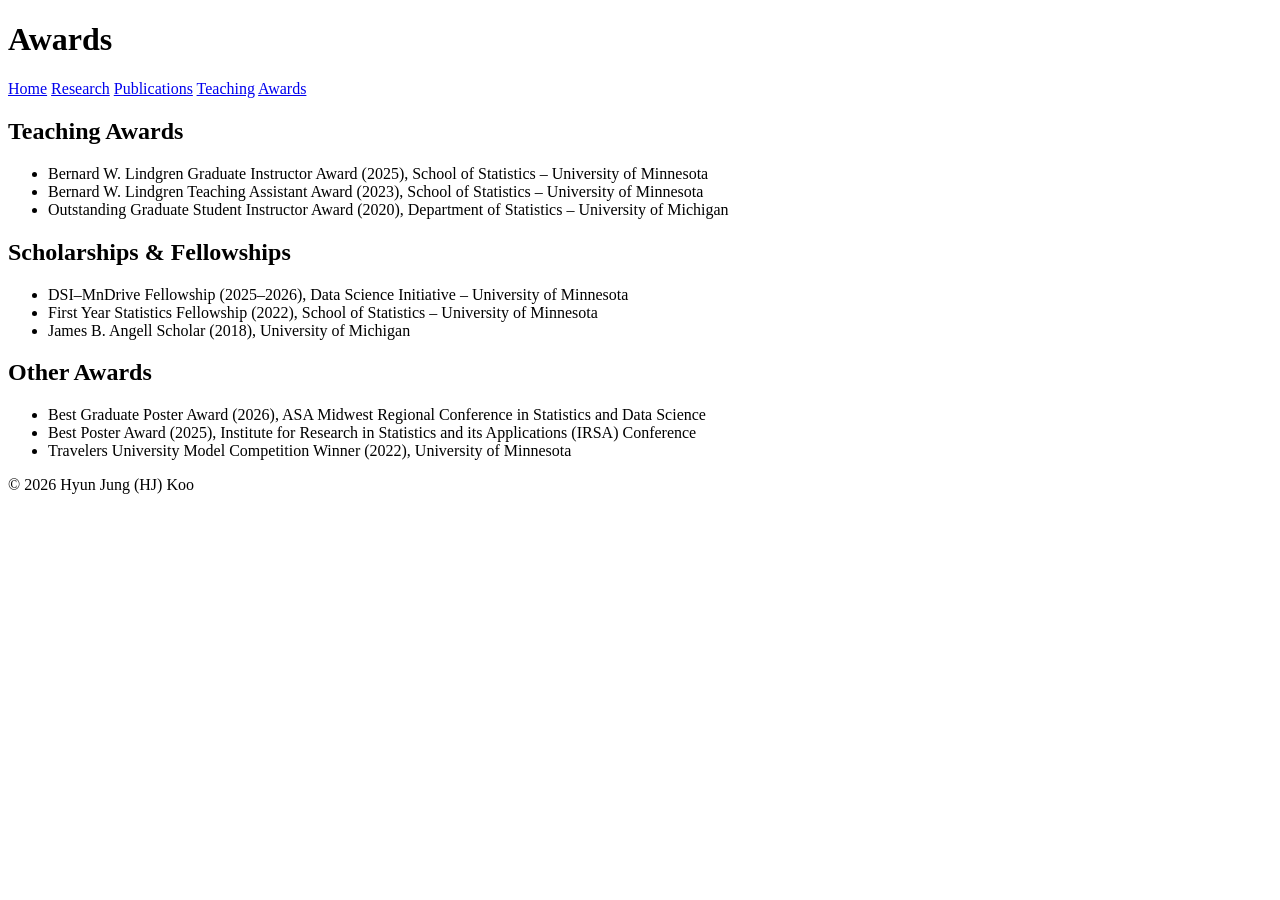
==== awards/index.html @ 3df298f4 "Create index.html" ====
<!DOCTYPE html>
<html lang="en">
<head>
  <meta charset="UTF-8">
  <title>Awards – HJ Koo</title>
  <link rel="stylesheet" href="/koo00029/hjkoo.github.io/assets/css/style.css">
</head>

<body>

<h1>Awards</h1>

<nav>
  <a href="/koo00029/hjkoo.github.io/">Home</a>
  <a href="/koo00029/hjkoo.github.io/research/">Research</a>
  <a href="/koo00029/hjkoo.github.io/publications/">Publications</a>
  <a href="/koo00029/hjkoo.github.io/teaching/">Teaching</a>
  <a href="/koo00029/hjkoo.github.io/awards/">Awards</a>
</nav>

<h2>Teaching Awards</h2>
<ul>
  <li>Bernard W. Lindgren Graduate Instructor Award (2025), School of Statistics – University of Minnesota</li>
  <li>Bernard W. Lindgren Teaching Assistant Award (2023), School of Statistics – University of Minnesota</li>
  <li>Outstanding Graduate Student Instructor Award (2020), Department of Statistics – University of Michigan</li>
</ul>

<h2>Scholarships & Fellowships</h2>
<ul>
  <li>DSI–MnDrive Fellowship (2025–2026), Data Science Initiative – University of Minnesota</li>
  <li>First Year Statistics Fellowship (2022), School of Statistics – University of Minnesota</li>
  <li>James B. Angell Scholar (2018), University of Michigan</li>
</ul>

<h2>Other Awards</h2>
<ul>
  <li>Best Graduate Poster Award (2026), ASA Midwest Regional Conference in Statistics and Data Science</li>
  <li>Best Poster Award (2025), Institute for Research in Statistics and its Applications (IRSA) Conference</li>
  <li>Travelers University Model Competition Winner (2022), University of Minnesota</li>
</ul>

<footer>
  © <span id="year"></span> Hyun Jung (HJ) Koo
</footer>

<script>
  document.getElementById('year').textContent = new Date().getFullYear();
</script>

</body>
</html>
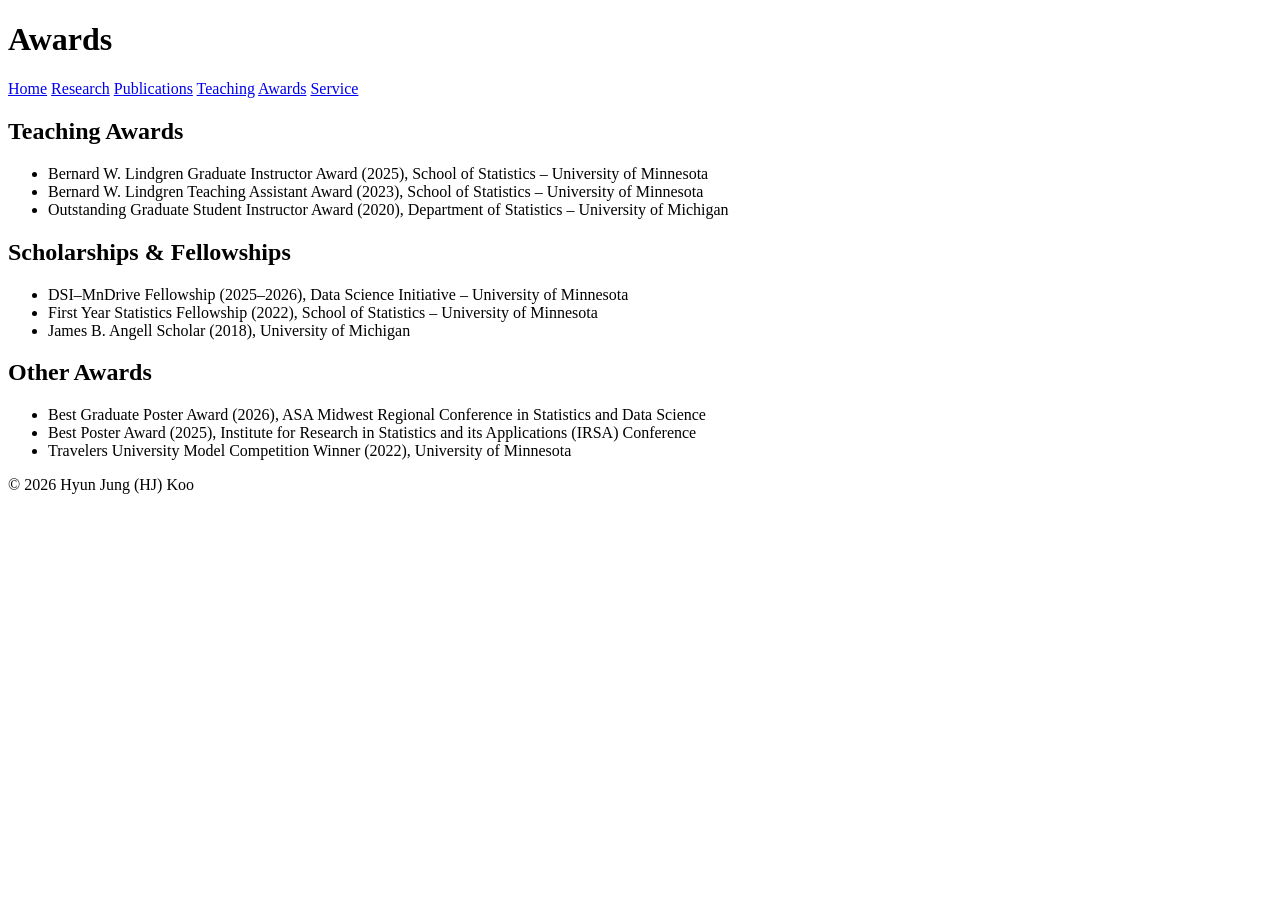
==== commit 37ac9936: "Update index.html" ====
--- a/awards/index.html
+++ b/awards/index.html
@@ -16,6 +16,7 @@
   <a href="/koo00029/hjkoo.github.io/publications/">Publications</a>
   <a href="/koo00029/hjkoo.github.io/teaching/">Teaching</a>
   <a href="/koo00029/hjkoo.github.io/awards/">Awards</a>
+  <a href="/koo00029/hjkoo.github.io/service/">Service</a>
 </nav>
 
 <h2>Teaching Awards</h2>
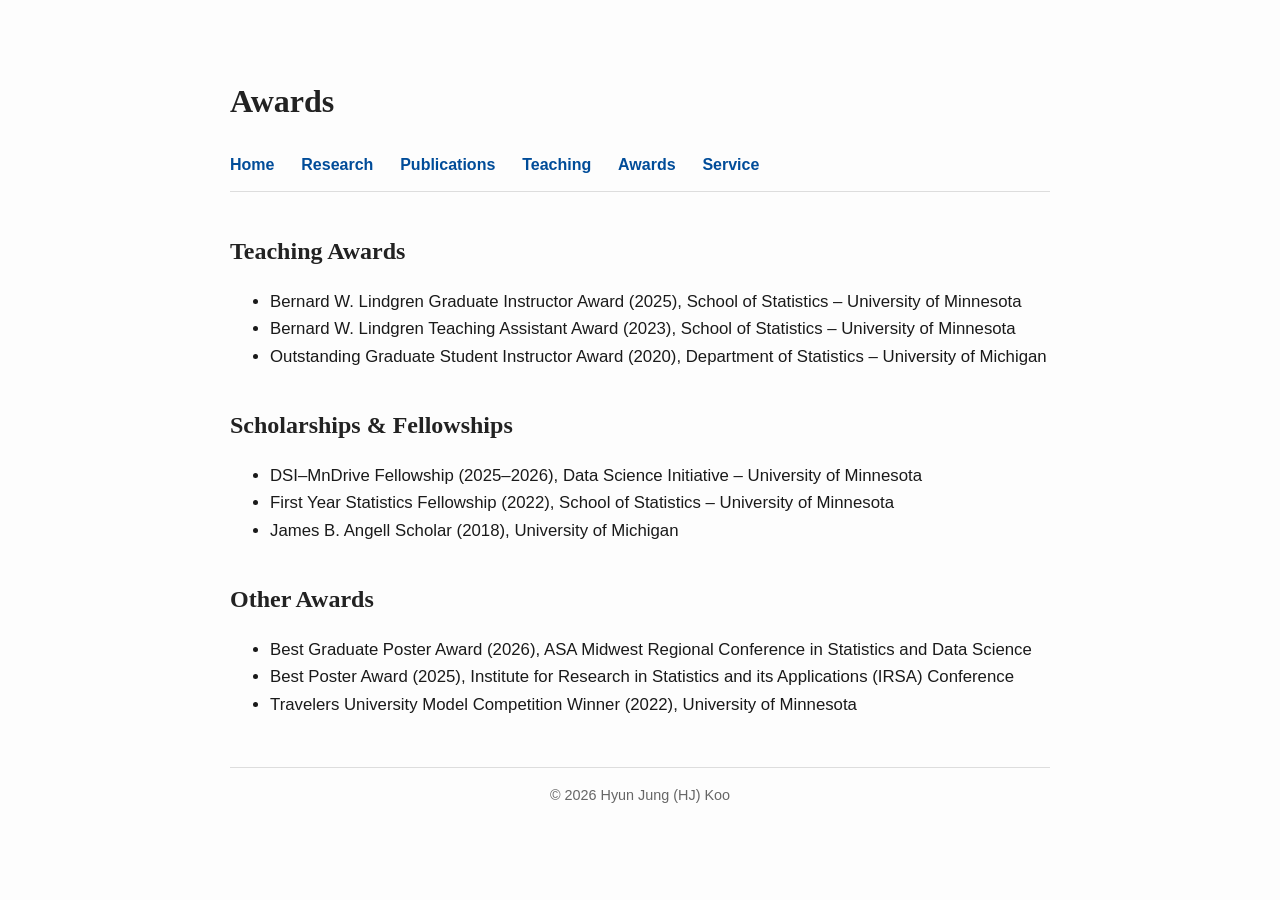
==== commit f93677be: "Update index.html" ====
--- a/awards/index.html
+++ b/awards/index.html
@@ -3,7 +3,7 @@
 <head>
   <meta charset="UTF-8">
   <title>Awards – HJ Koo</title>
-  <link rel="stylesheet" href="/koo00029/hjkoo.github.io/assets/css/style.css">
+  <link rel="stylesheet" href="/assets/css/style.css">
 </head>
 
 <body>
@@ -11,12 +11,12 @@
 <h1>Awards</h1>
 
 <nav>
-  <a href="/koo00029/hjkoo.github.io/">Home</a>
-  <a href="/koo00029/hjkoo.github.io/research/">Research</a>
-  <a href="/koo00029/hjkoo.github.io/publications/">Publications</a>
-  <a href="/koo00029/hjkoo.github.io/teaching/">Teaching</a>
-  <a href="/koo00029/hjkoo.github.io/awards/">Awards</a>
-  <a href="/koo00029/hjkoo.github.io/service/">Service</a>
+  <a href="/">Home</a>
+  <a href="/research/">Research</a>
+  <a href="/publications/">Publications</a>
+  <a href="/teaching/">Teaching</a>
+  <a href="/awards/">Awards</a>
+  <a href="/service/">Service</a>
 </nav>
 
 <h2>Teaching Awards</h2>
--- a/assets/css/style.css
+++ b/assets/css/style.css
@@ -0,0 +1,69 @@
+/* --- Typography --- */
+body {
+  font-family: "Inter", -apple-system, BlinkMacSystemFont, "Segoe UI", sans-serif;
+  max-width: 820px;
+  margin: 0 auto;
+  padding: 2.5rem 1.5rem;
+  line-height: 1.65;
+  color: #1a1a1a;
+  background: #fdfdfd;
+}
+
+h1, h2, h3 {
+  font-family: "Merriweather", Georgia, serif;
+  font-weight: 700;
+  color: #222;
+  margin-top: 2.2rem;
+  margin-bottom: 0.8rem;
+}
+
+p, li {
+  font-size: 1.05rem;
+}
+
+/* --- Navigation Bar --- */
+nav {
+  margin: 1.5rem 0 2.5rem 0;
+  padding-bottom: 0.8rem;
+  border-bottom: 1px solid #ddd;
+}
+
+nav a {
+  margin-right: 1.4rem;
+  font-weight: 600;
+  color: #004c99;
+  padding-bottom: 0.3rem;
+}
+
+nav a:hover {
+  border-bottom: 2px solid #004c99;
+}
+
+/* --- Links --- */
+a {
+  color: #004c99;
+  text-decoration: none;
+}
+
+a:hover {
+  text-decoration: underline;
+}
+
+/* --- Footer --- */
+footer {
+  margin-top: 3rem;
+  padding-top: 1rem;
+  border-top: 1px solid #ddd;
+  font-size: 0.9rem;
+  color: #666;
+  text-align: center;
+}
+
+/* --- Subtle card sections (optional) --- */
+.section-card {
+  background: #fafafa;
+  padding: 1.2rem 1.5rem;
+  border-radius: 8px;
+  border: 1px solid #eee;
+  margin-bottom: 1.5rem;
+}
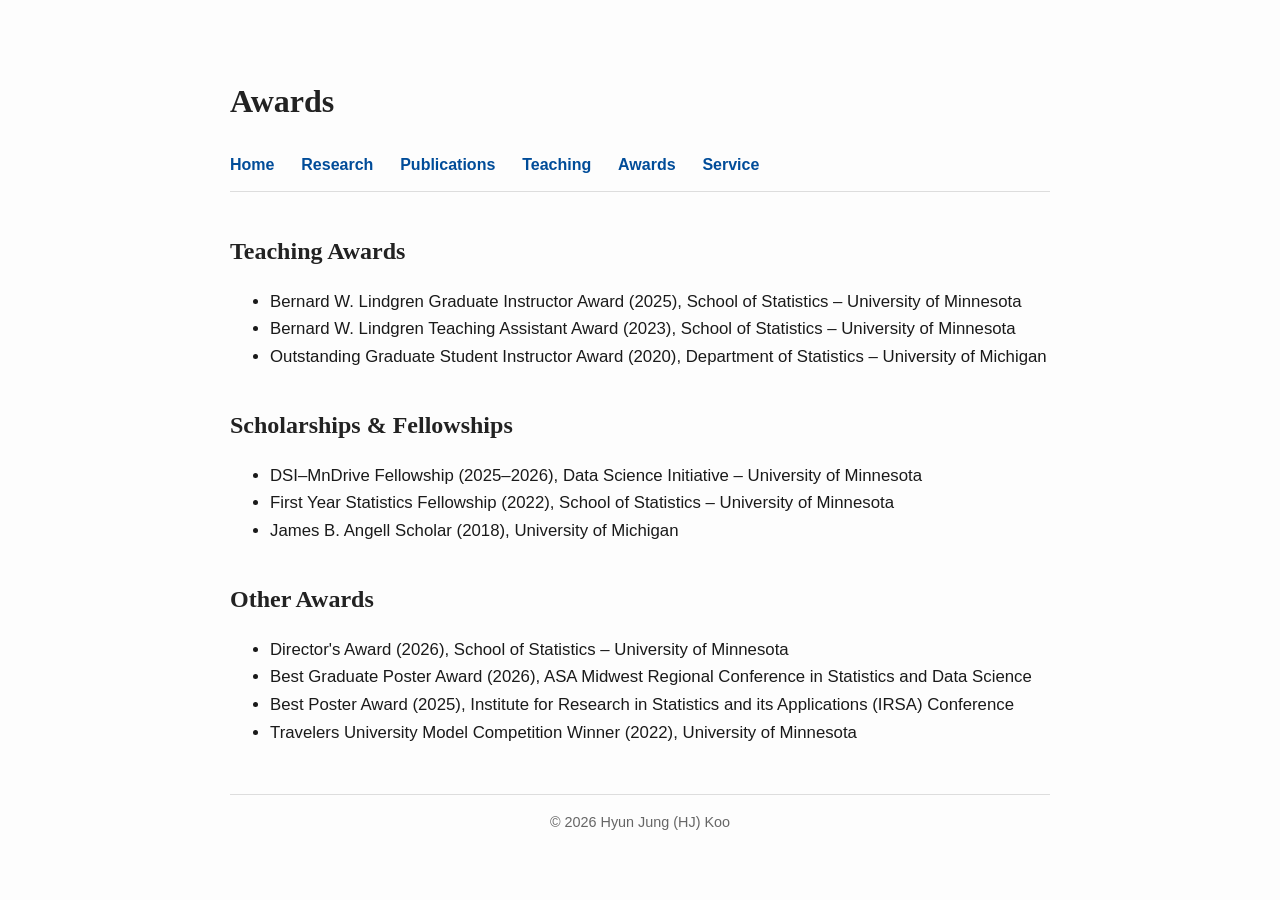
==== commit e188cb3e: "Update index.html" ====
--- a/awards/index.html
+++ b/awards/index.html
@@ -35,6 +35,7 @@
 
 <h2>Other Awards</h2>
 <ul>
+  <li>Director's Award (2026), School of Statistics – University of Minnesota</li>
   <li>Best Graduate Poster Award (2026), ASA Midwest Regional Conference in Statistics and Data Science</li>
   <li>Best Poster Award (2025), Institute for Research in Statistics and its Applications (IRSA) Conference</li>
   <li>Travelers University Model Competition Winner (2022), University of Minnesota</li>
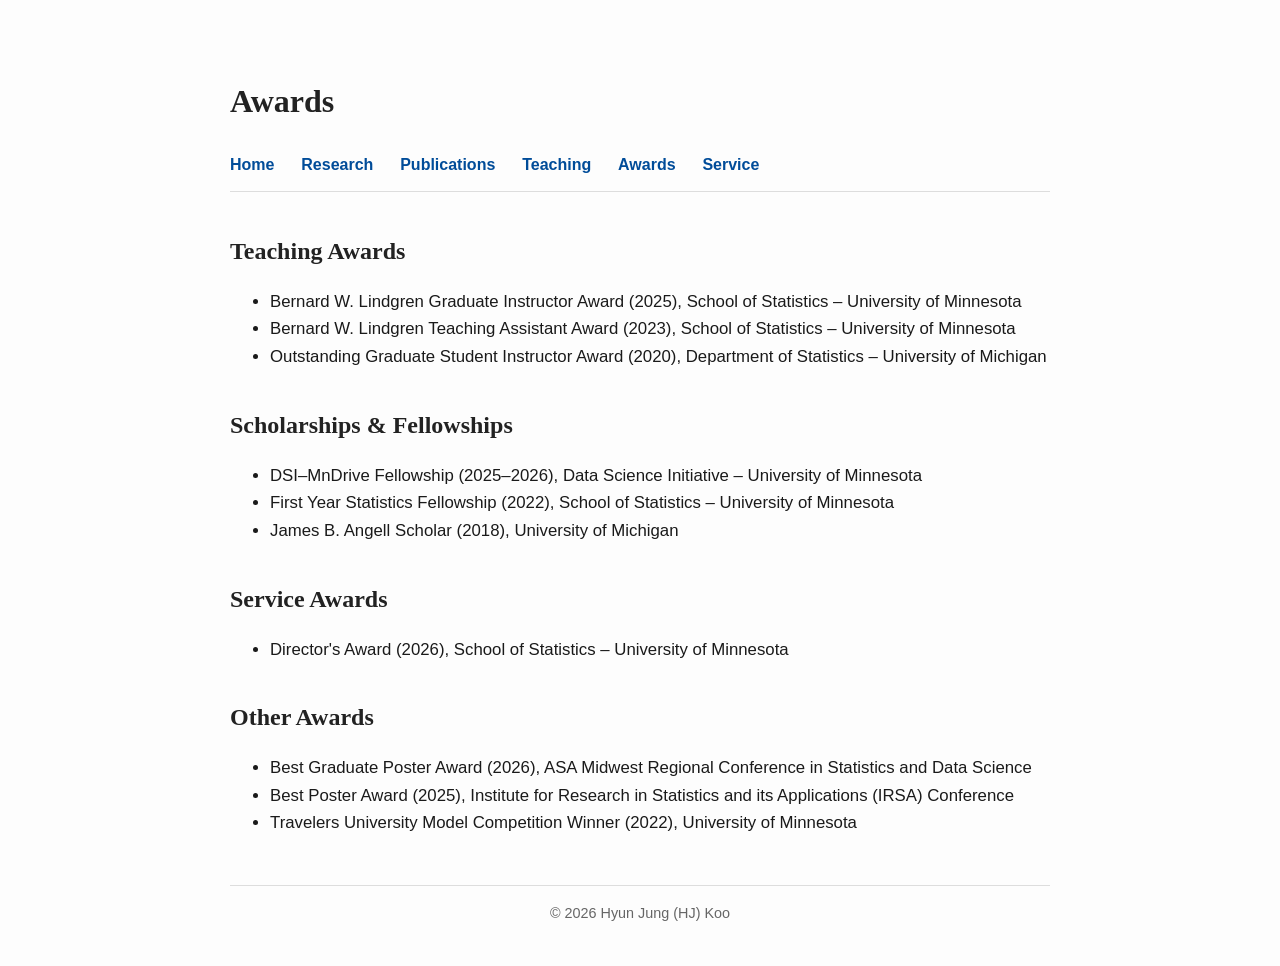
==== commit 76512396: "Update index.html" ====
--- a/awards/index.html
+++ b/awards/index.html
@@ -33,9 +33,13 @@
   <li>James B. Angell Scholar (2018), University of Michigan</li>
 </ul>
 
+<h2>Service Awards</h2>
+<ul>
+  <li>Director's Award (2026), School of Statistics – University of Minnesota</li>
+</ul>
+  
 <h2>Other Awards</h2>
 <ul>
-  <li>Director's Award (2026), School of Statistics – University of Minnesota</li>
   <li>Best Graduate Poster Award (2026), ASA Midwest Regional Conference in Statistics and Data Science</li>
   <li>Best Poster Award (2025), Institute for Research in Statistics and its Applications (IRSA) Conference</li>
   <li>Travelers University Model Competition Winner (2022), University of Minnesota</li>
